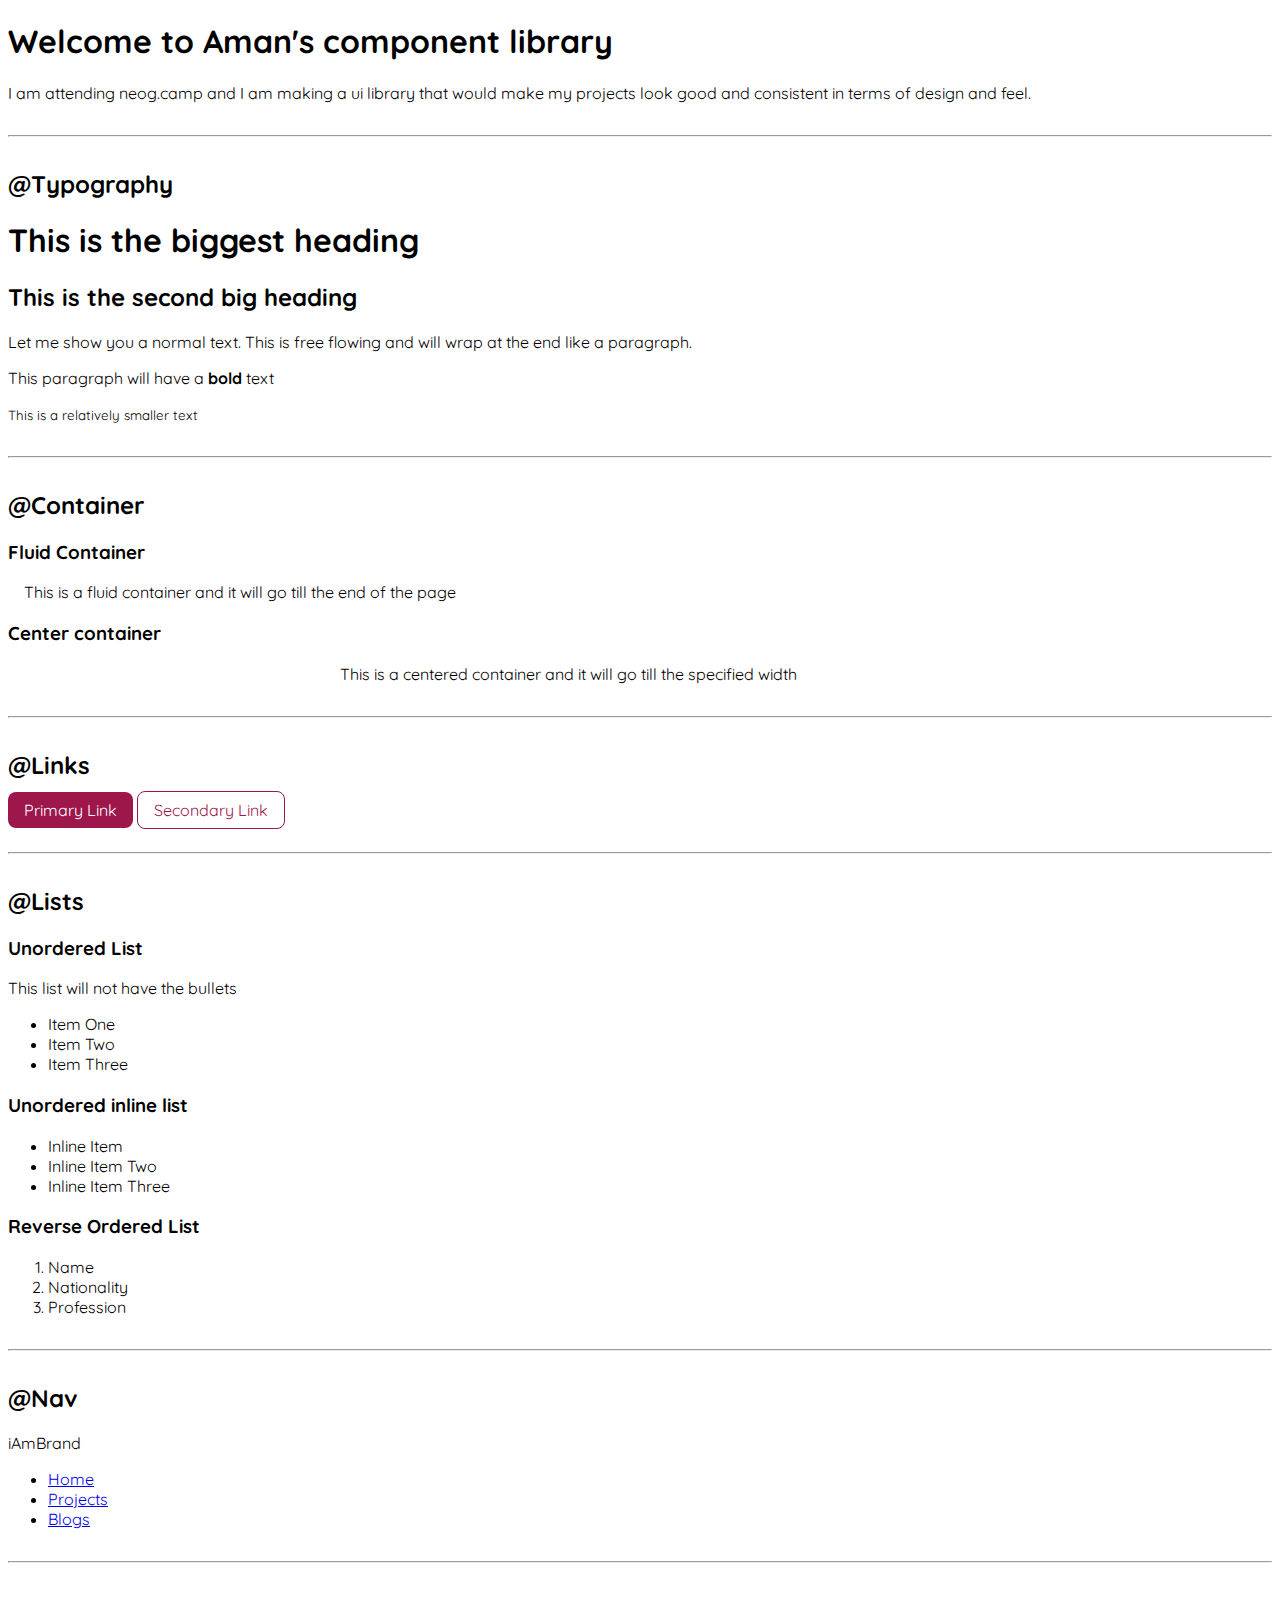
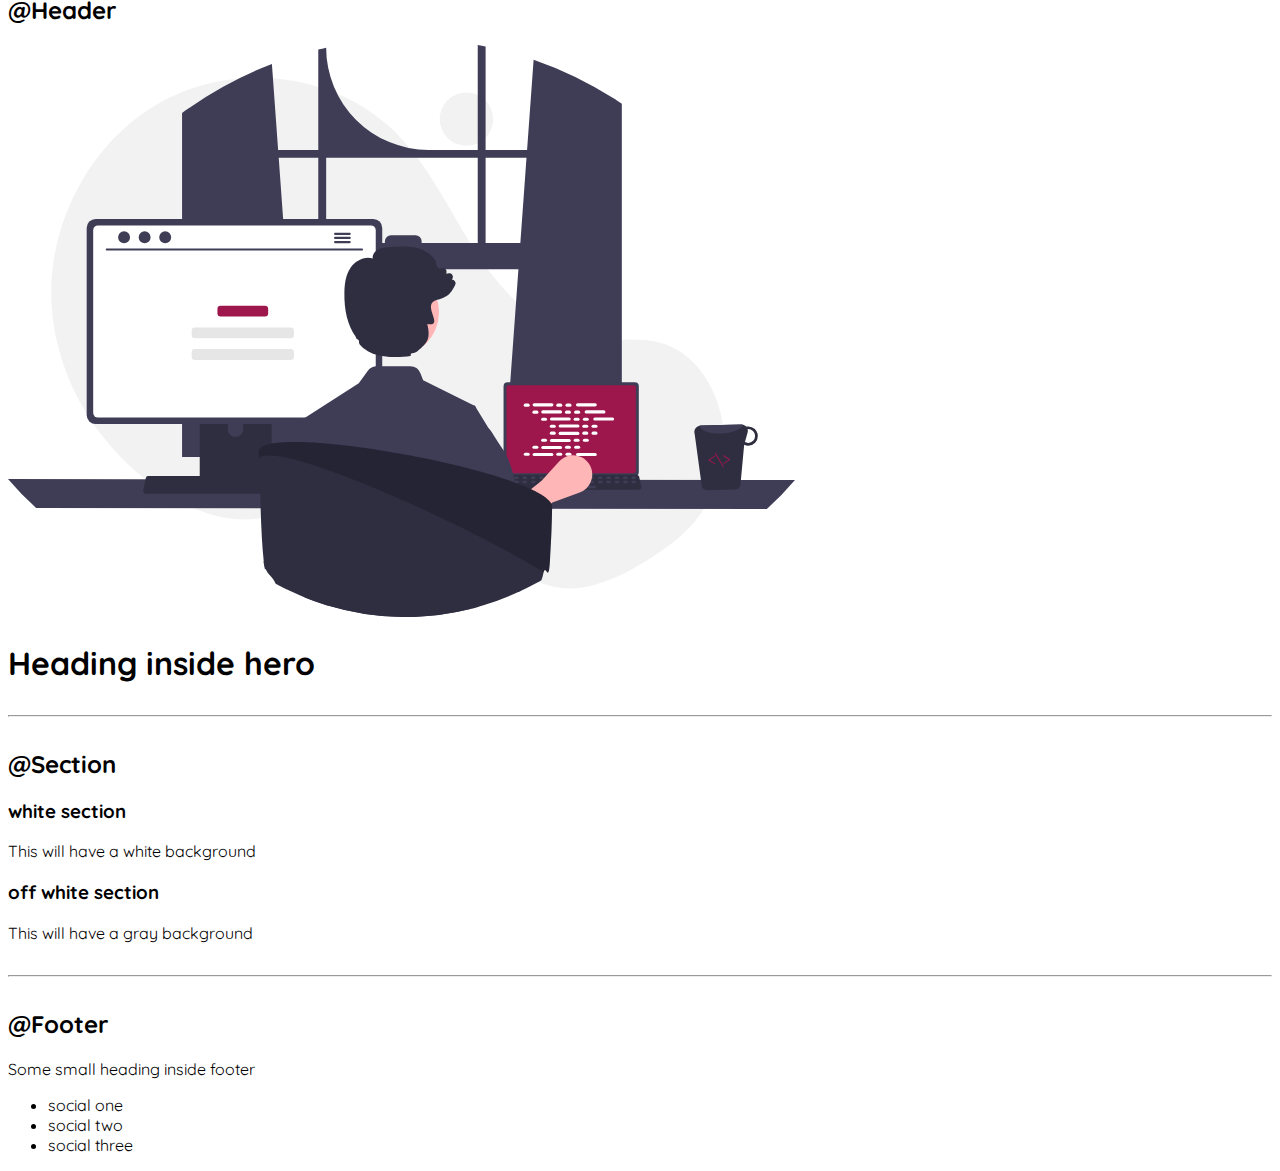
==== index.html @ 209e6dbd "minor fix" ====
<!DOCTYPE html>
<html lang="en">
  <head>
    <meta charset="UTF-8" />
    <meta http-equiv="X-UA-Compatible" content="IE=edge" />
    <meta name="viewport" content="width=device-width, initial-scale=1.0" />
    <title>Component Library</title>
    <link rel="stylesheet" href="styles.css">
  </head>
  <body>
    <h1>Welcome to Aman's component library</h1>
    <p>
      I am attending neog.camp and I am making a ui library that would make my
      projects look good and consistent in terms of design and feel.
    </p>

    <hr />

    <h2>@Typography</h2>

    <h1>This is the biggest heading</h1>
    <h2>This is the second big heading</h2>
    <p>
      Let me show you a normal text. This is free flowing and will wrap at the
      end like a paragraph.
    </p>
    <p>This paragraph will have a <strong>bold</strong> text</p>
    <small>This is a relatively smaller text</small>

    <hr />

    <h2>@Container</h2>

    <h3>Fluid Container</h3>
    <div class="container">This is a fluid container and it will go till the end of the page</div>

    <h3>Center container</h3>
    <div class="container container-center">
      This is a centered container and it will go till the specified width
    </div>

    <hr />
    <h2>@Links</h2>

    <a class="link link-primary" href="/">Primary Link</a>
    <a  class="link link-secondary" href="/">Secondary Link</a>

    <hr />

    <h2>@Lists</h2>

    <h3>Unordered List</h3>
    <p>This list will not have the bullets</p>

    <ul>
      <li>Item One</li>
      <li>Item Two</li>
      <li>Item Three</li>
    </ul>

    <h3>Unordered inline list</h3>
    <ul>
      <li>Inline Item</li>
      <li>Inline Item Two</li>
      <li>Inline Item Three</li>
    </ul>

    <h3>Reverse Ordered List</h3>
    <ol>
      <li>Name</li>
      <li>Nationality</li>
      <li>Profession</li>
    </ol>

    <hr />

    <h2>@Nav</h2>
    <nav>
      <div>iAmBrand</div>
      <ul>
        <li><a href="/">Home</a></li>
        <li><a href="/">Projects</a></li>
        <li><a href="/">Blogs</a></li>
      </ul>
    </nav>

    <hr />

    <h2>@Header</h2>

    <header>
      <img src="./images/hero.svg" alt="header-img" />
      <h1>Heading inside hero</h1>
    </header>

    <hr />
    <h2>@Section</h2>

    <section>
      <h3>white section</h3>
      <p>This will have a white background</p>
    </section>

    <section>
      <h3>off white section</h3>
      <p>This will have a gray background</p>
    </section>

    <hr />

    <h2>@Footer</h2>

    <footer>
      <div>Some small heading inside footer</div>
      <ul>
        <li>social one</li>
        <li>social two</li>
        <li>social three</li>
      </ul>
    </footer>
  </body>
</html>
---- styles.css ----
@import url("https://fonts.googleapis.com/css2?family=Quicksand:wght@400;700&display=swap");

:root {
  --primary-color: #9d174d;
}

body {
  font-family: "Quicksand", sans-serif;
}

hr {
    margin: 2rem 0rem;
}
/** container styles **/

.container {
  padding: 0rem 1rem;
}

.container-center {
  max-width: 600px;
  margin: auto;
}

/** links styles **/

.link {
  text-decoration: none;
  padding: 0.5rem 1rem;
}

.link-primary {
  background-color: var(--primary-color);
  border-radius: 0.5rem;
  color: white;
}
.link-secondary {
  color: var(--primary-color);
  border-radius: 0.5rem;
  border: 1px solid var(--primary-color);
}
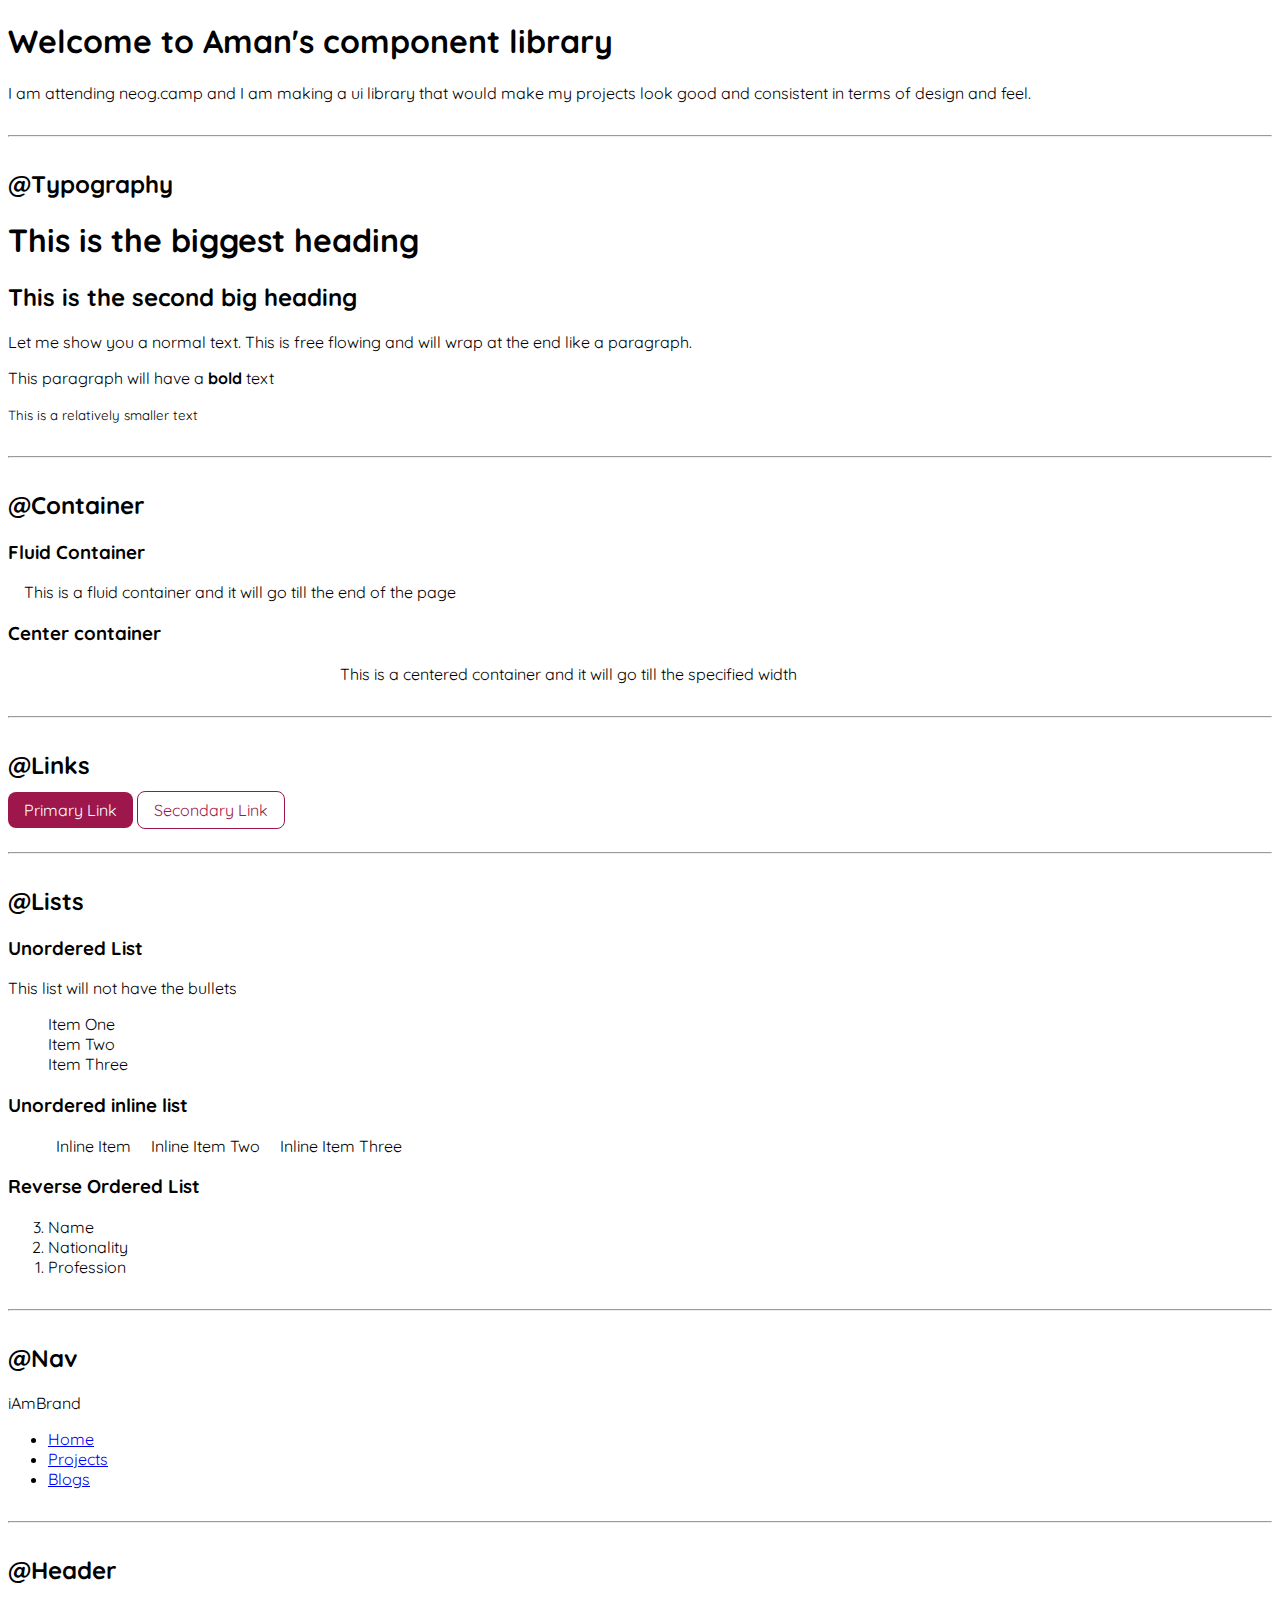
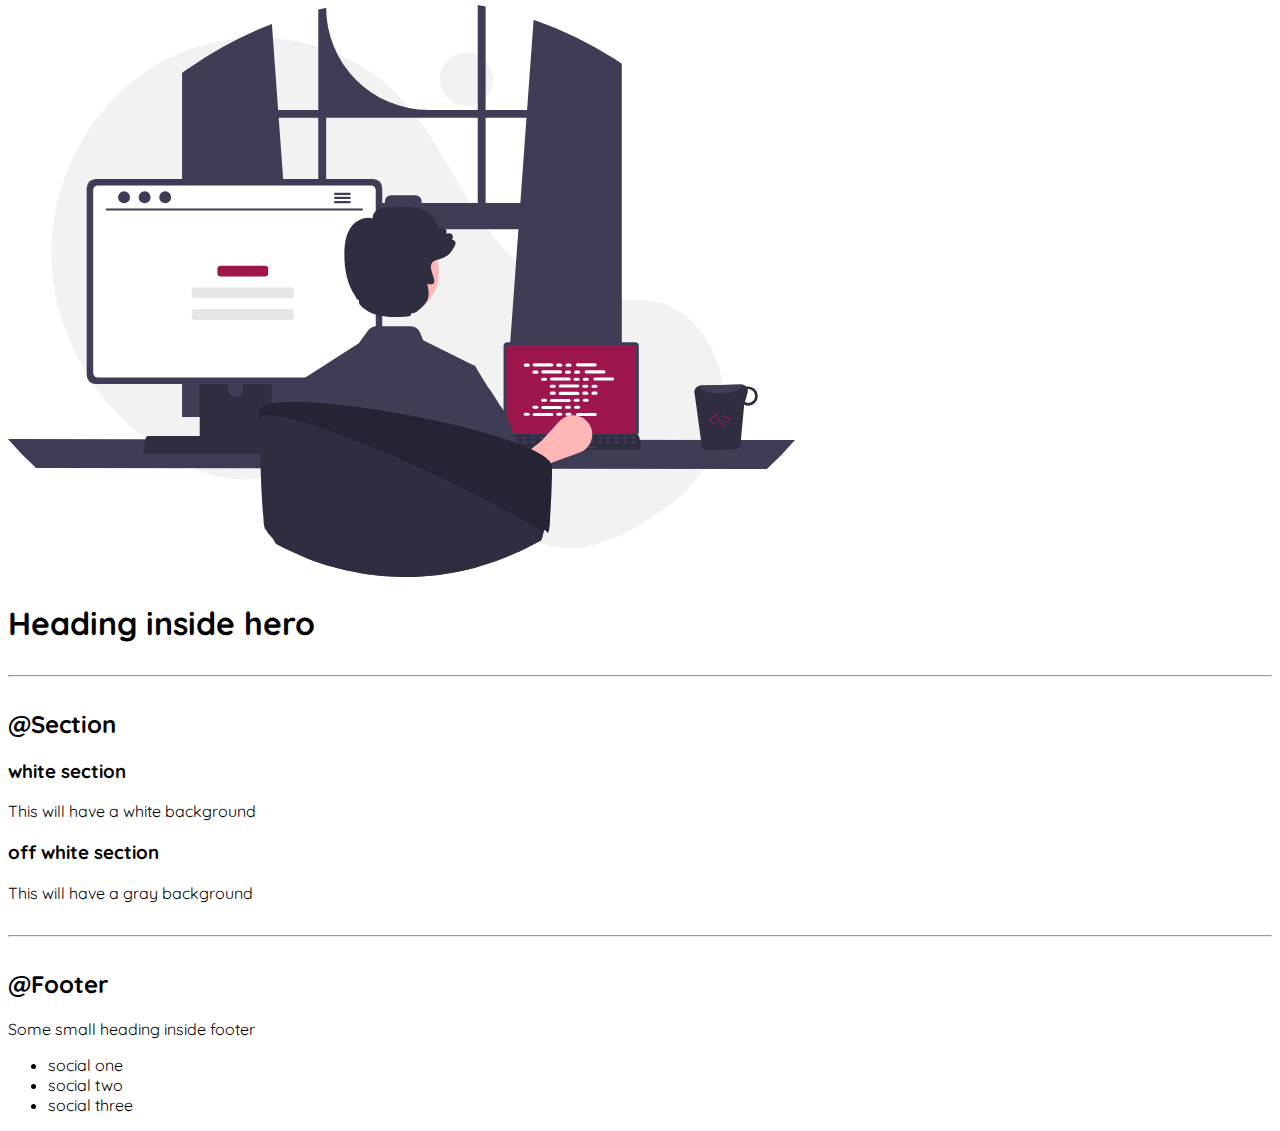
==== commit bfb2885e: "list styles" ====
--- a/index.html
+++ b/index.html
@@ -52,21 +52,21 @@
     <h3>Unordered List</h3>
     <p>This list will not have the bullets</p>
 
-    <ul>
+    <ul class="list-non-bullet">
       <li>Item One</li>
       <li>Item Two</li>
       <li>Item Three</li>
     </ul>
 
     <h3>Unordered inline list</h3>
-    <ul>
-      <li>Inline Item</li>
-      <li>Inline Item Two</li>
-      <li>Inline Item Three</li>
+    <ul class="list-non-bullet">
+      <li class="list-item-inline">Inline Item</li>
+      <li class="list-item-inline"> Inline Item Two</li>
+      <li class="list-item-inline">Inline Item Three</li>
     </ul>
 
     <h3>Reverse Ordered List</h3>
-    <ol>
+    <ol reversed>
       <li>Name</li>
       <li>Nationality</li>
       <li>Profession</li>
--- a/styles.css
+++ b/styles.css
@@ -9,7 +9,7 @@
 }
 
 hr {
-    margin: 2rem 0rem;
+  margin: 2rem 0rem;
 }
 /** container styles **/
 
@@ -39,3 +39,14 @@
   border-radius: 0.5rem;
   border: 1px solid var(--primary-color);
 }
+
+/** lists styles **/
+
+.list-non-bullet {
+  list-style: none;
+}
+
+.list-item-inline {
+  display: inline;
+  padding: 0rem 0.5rem;
+}
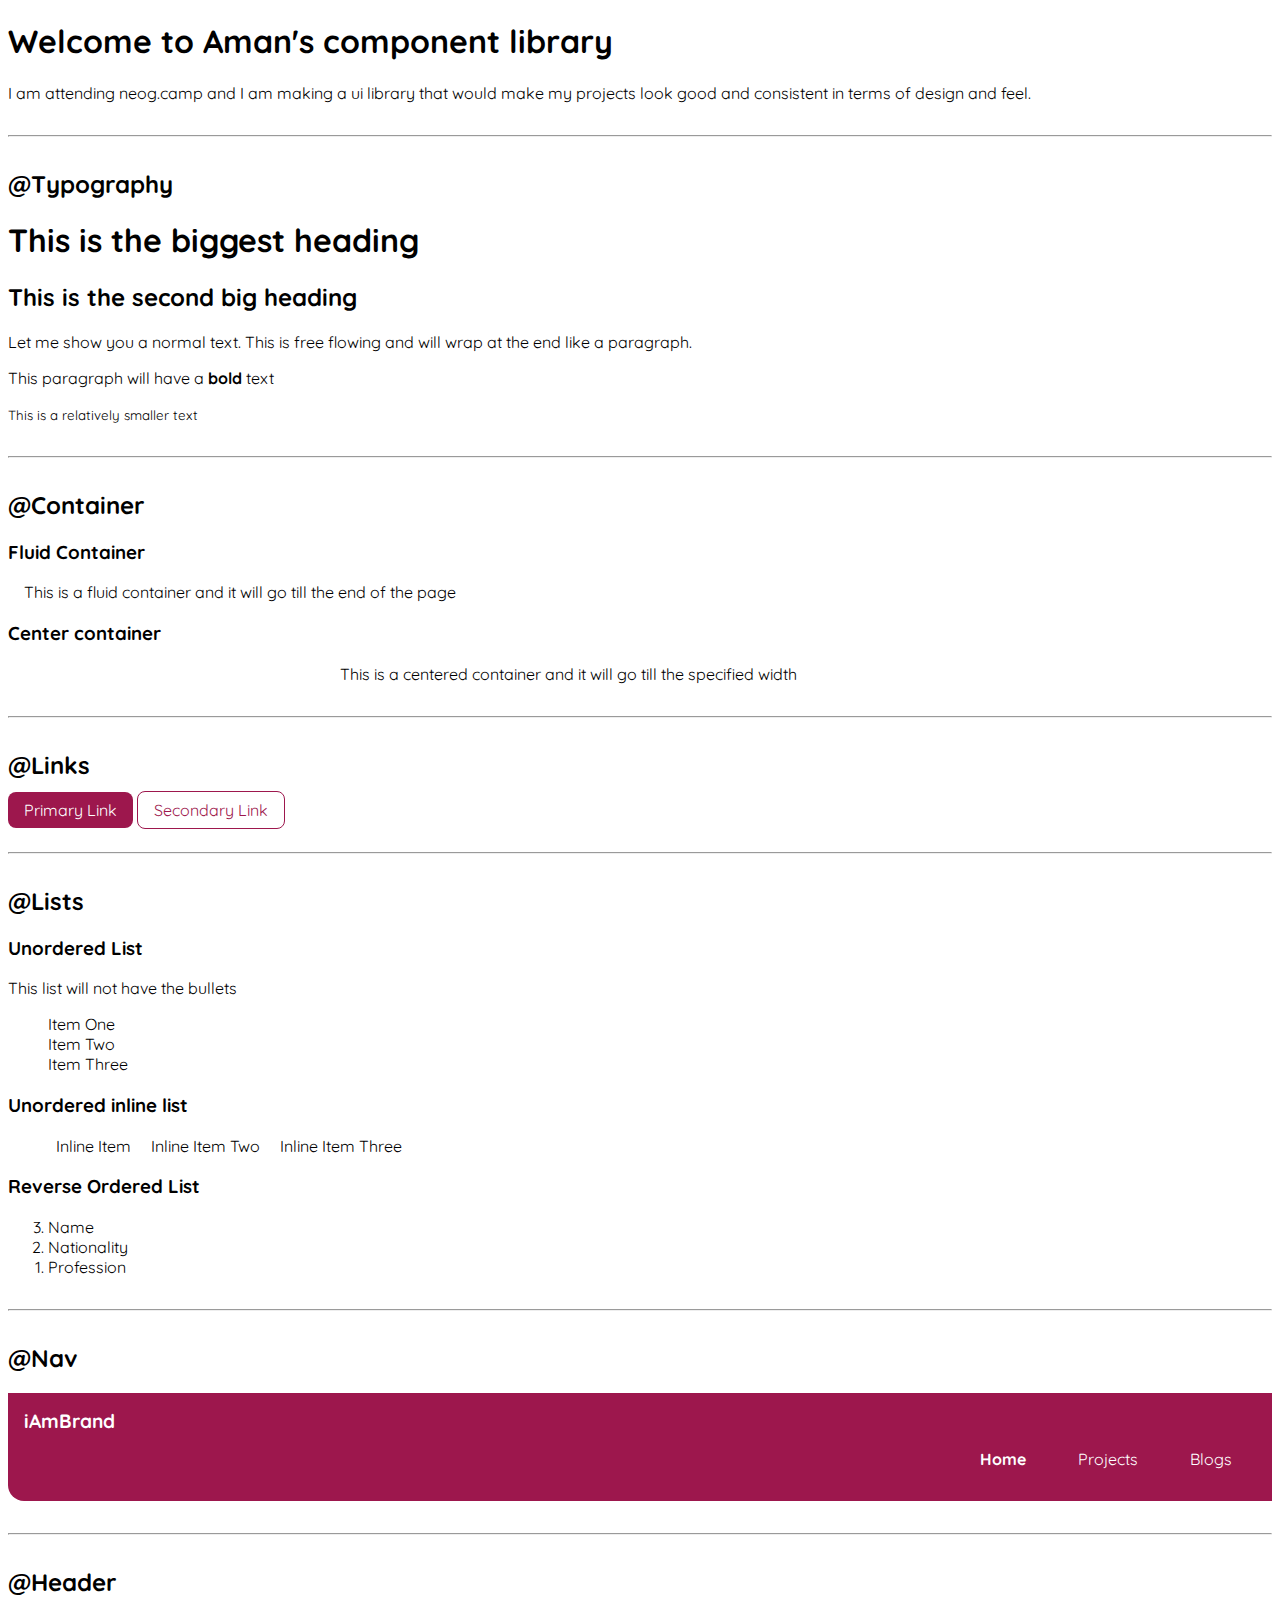
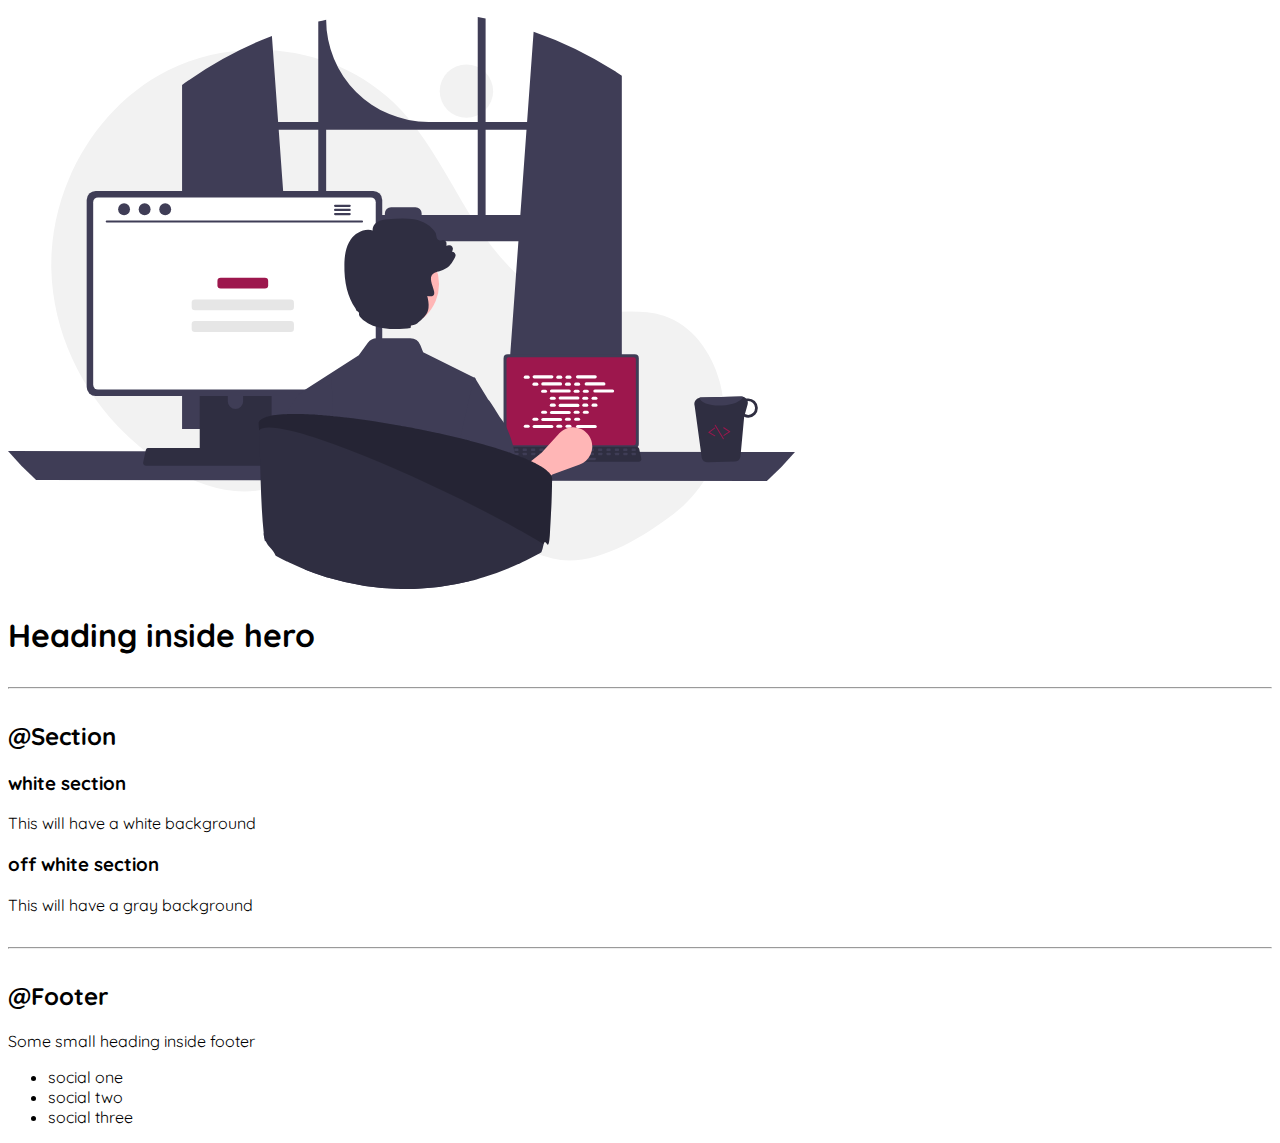
==== commit 1ba96947: "styles for nav" ====
--- a/index.html
+++ b/index.html
@@ -5,7 +5,7 @@
     <meta http-equiv="X-UA-Compatible" content="IE=edge" />
     <meta name="viewport" content="width=device-width, initial-scale=1.0" />
     <title>Component Library</title>
-    <link rel="stylesheet" href="styles.css">
+    <link rel="stylesheet" href="styles.css" />
   </head>
   <body>
     <h1>Welcome to Aman's component library</h1>
@@ -32,7 +32,9 @@
     <h2>@Container</h2>
 
     <h3>Fluid Container</h3>
-    <div class="container">This is a fluid container and it will go till the end of the page</div>
+    <div class="container">
+      This is a fluid container and it will go till the end of the page
+    </div>
 
     <h3>Center container</h3>
     <div class="container container-center">
@@ -43,7 +45,7 @@
     <h2>@Links</h2>
 
     <a class="link link-primary" href="/">Primary Link</a>
-    <a  class="link link-secondary" href="/">Secondary Link</a>
+    <a class="link link-secondary" href="/">Secondary Link</a>
 
     <hr />
 
@@ -61,7 +63,7 @@
     <h3>Unordered inline list</h3>
     <ul class="list-non-bullet">
       <li class="list-item-inline">Inline Item</li>
-      <li class="list-item-inline"> Inline Item Two</li>
+      <li class="list-item-inline">Inline Item Two</li>
       <li class="list-item-inline">Inline Item Three</li>
     </ul>
 
@@ -75,12 +77,14 @@
     <hr />
 
     <h2>@Nav</h2>
-    <nav>
-      <div>iAmBrand</div>
-      <ul>
-        <li><a href="/">Home</a></li>
-        <li><a href="/">Projects</a></li>
-        <li><a href="/">Blogs</a></li>
+    <nav class="navigation container">
+      <div class="nav-brand">iAmBrand</div>
+      <ul class="list-non-bullet nav-pills">
+        <li class="list-item-inline">
+          <a class="link link-active" href="/">Home</a>
+        </li>
+        <li class="list-item-inline"><a class="link" href="/">Projects</a></li>
+        <li class="list-item-inline"><a class="link" href="/">Blogs</a></li>
       </ul>
     </nav>
 
--- a/styles.css
+++ b/styles.css
@@ -50,3 +50,28 @@
   display: inline;
   padding: 0rem 0.5rem;
 }
+
+/** nav styles **/
+
+.navigation {
+  background-color: var(--primary-color);
+  color: white;
+  padding: 1rem;
+  border-bottom-left-radius: 1rem;
+}
+
+.navigation .nav-brand {
+  font-weight: bold;
+  font-size: 1.2rem;
+}
+.navigation .nav-pills {
+  text-align: right;
+}
+
+.navigation .link {
+  color: white;
+}
+
+.navigation .link-active {
+  font-weight: bold;
+}
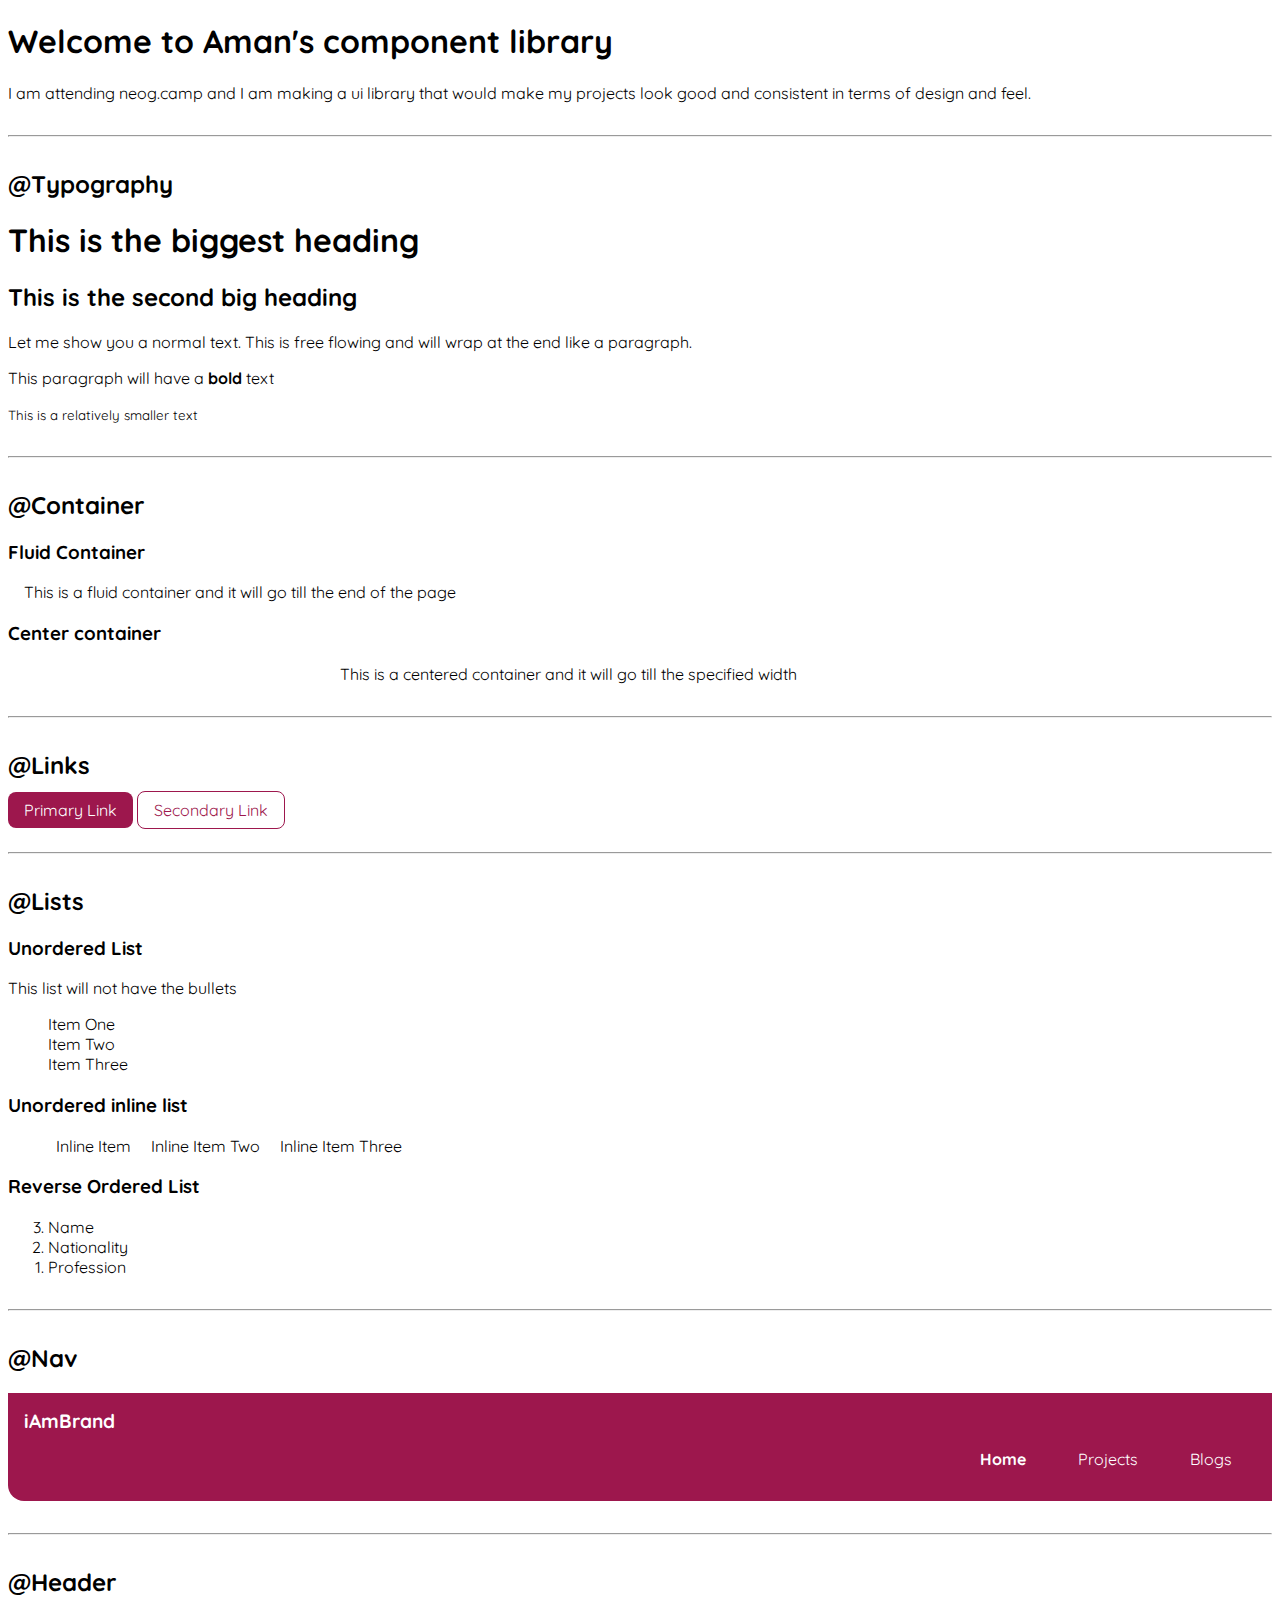
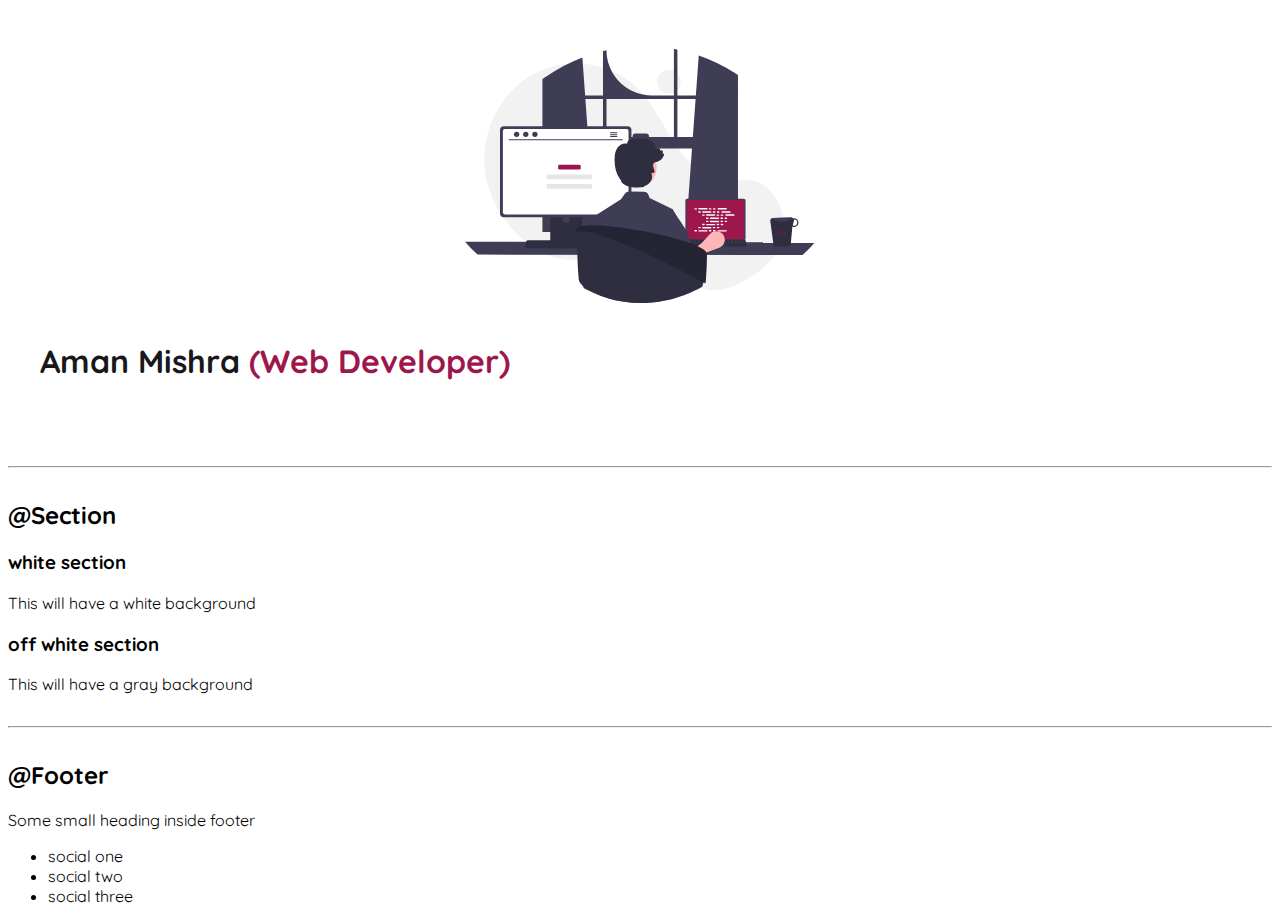
==== commit ea021f7c: "styles for header" ====
--- a/index.html
+++ b/index.html
@@ -92,9 +92,11 @@
 
     <h2>@Header</h2>
 
-    <header>
-      <img src="./images/hero.svg" alt="header-img" />
-      <h1>Heading inside hero</h1>
+    <header class="hero">
+      <img class="hero-image" src="./images/hero.svg" alt="header-img" />
+      <h1 class="hero-heading">
+        Aman Mishra <span class="special-text">(Web Developer)</span>
+      </h1>
     </header>
 
     <hr />
--- a/styles.css
+++ b/styles.css
@@ -2,6 +2,8 @@
 
 :root {
   --primary-color: #9d174d;
+  --dark-zinc: #18181b;
+
 }
 
 body {
@@ -75,3 +77,24 @@
 .navigation .link-active {
   font-weight: bold;
 }
+
+/** styles for header **/
+
+.hero{
+    padding: 2rem;
+}
+
+.hero .hero-image {
+    max-width: 350px;
+    display: block;
+    margin: auto;
+}
+
+.hero .hero-heading {
+    padding-top: 1rem;
+ color: var(--dark-zinc)
+}
+
+span {
+ color: var(--primary-color)
+}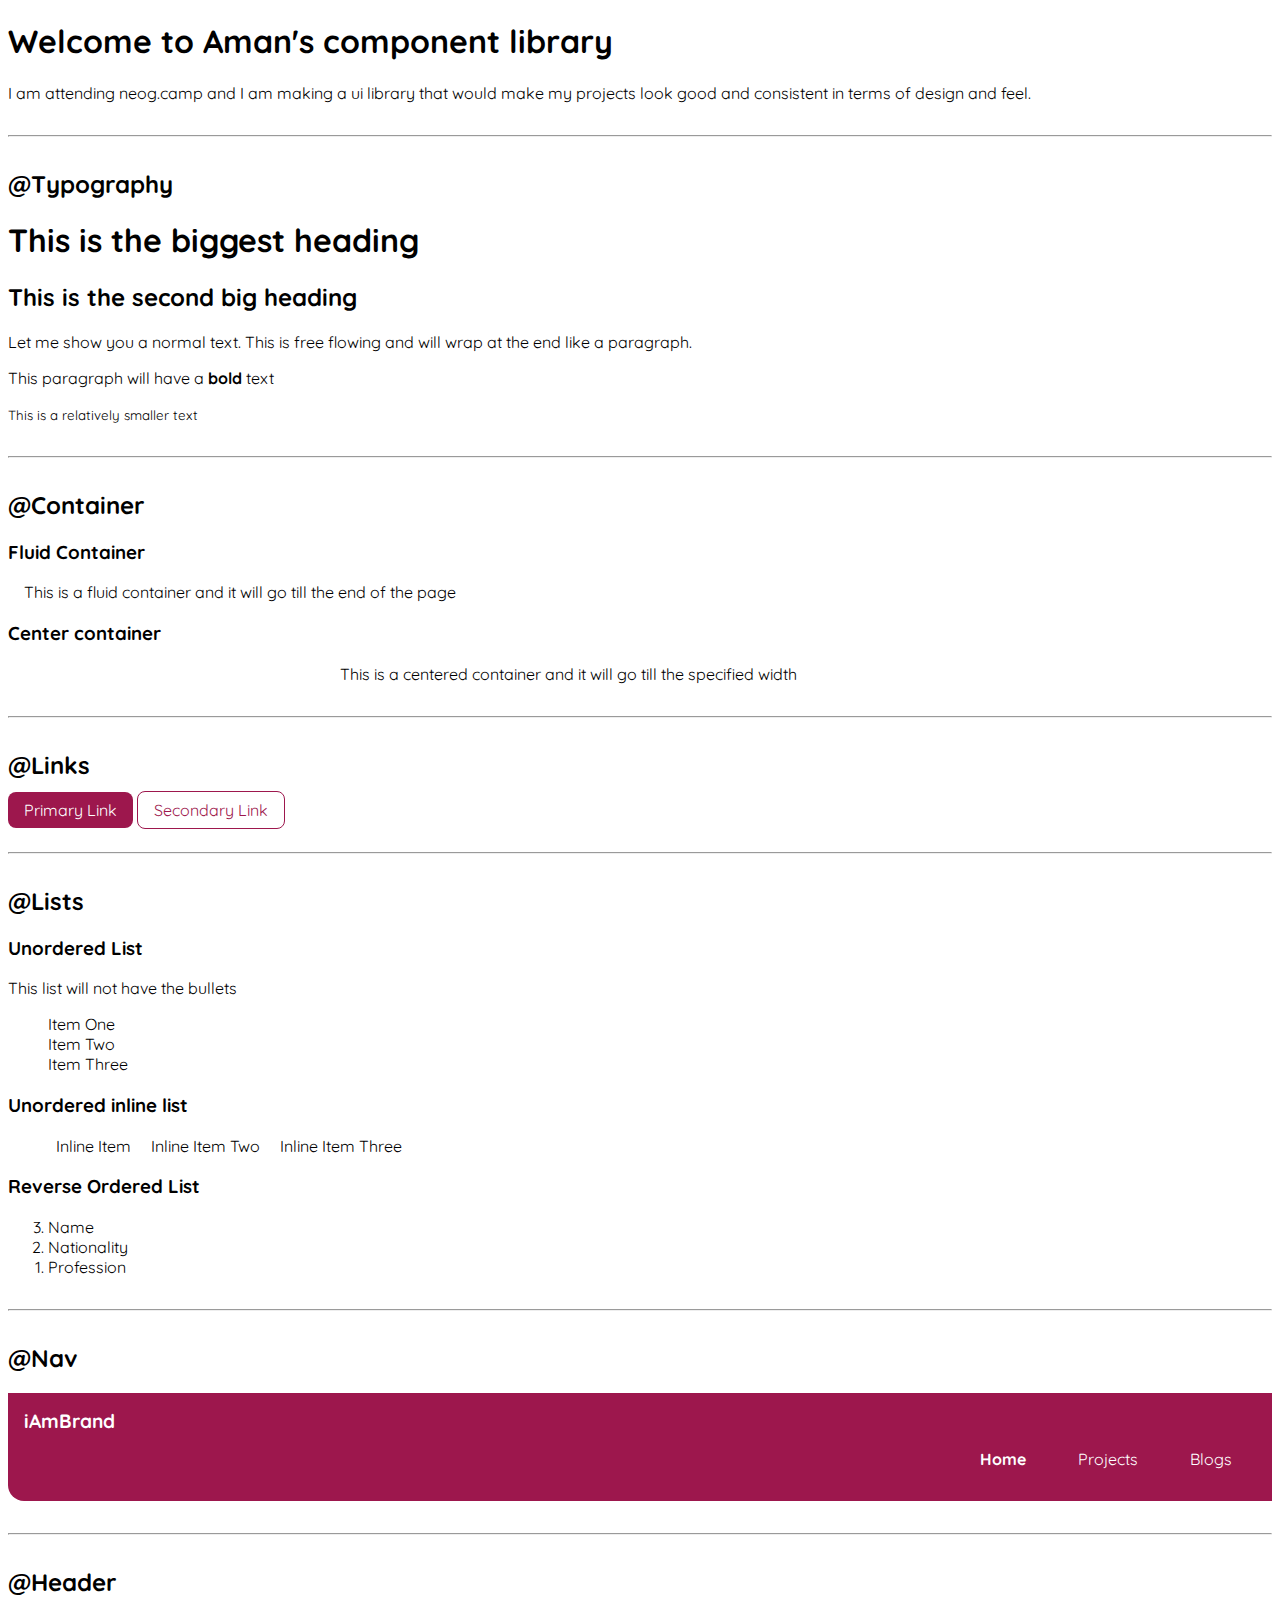
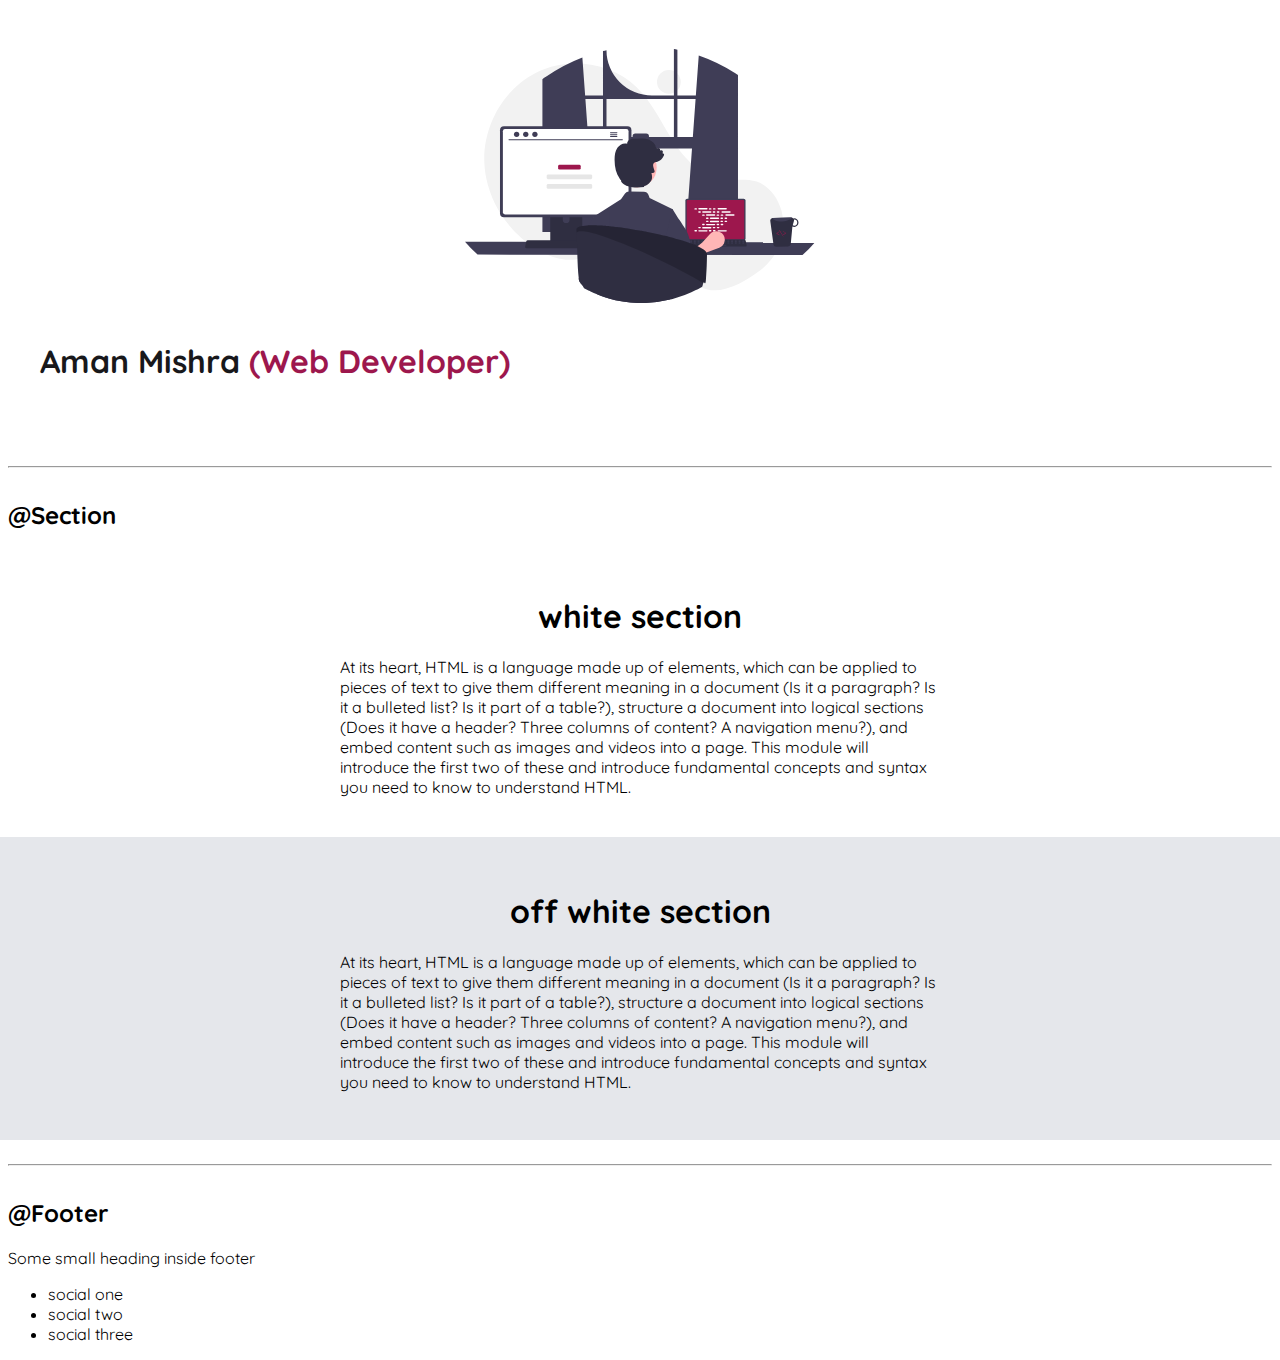
==== commit 892991ba: "styles for section" ====
--- a/index.html
+++ b/index.html
@@ -102,14 +102,36 @@
     <hr />
     <h2>@Section</h2>
 
-    <section>
-      <h3>white section</h3>
-      <p>This will have a white background</p>
+    <section class="section">
+      <div class="container container-center">
+        <h1>white section</h1>
+        <p>
+          At its heart, HTML is a language made up of elements, which can be
+          applied to pieces of text to give them different meaning in a document
+          (Is it a paragraph? Is it a bulleted list? Is it part of a table?),
+          structure a document into logical sections (Does it have a header?
+          Three columns of content? A navigation menu?), and embed content such
+          as images and videos into a page. This module will introduce the first
+          two of these and introduce fundamental concepts and syntax you need to
+          know to understand HTML.
+        </p>
+      </div>
     </section>
 
-    <section>
-      <h3>off white section</h3>
-      <p>This will have a gray background</p>
+    <section class="section ow">
+      <div class="container container-center">
+        <h1>off white section</h1>
+        <p>
+          At its heart, HTML is a language made up of elements, which can be
+          applied to pieces of text to give them different meaning in a document
+          (Is it a paragraph? Is it a bulleted list? Is it part of a table?),
+          structure a document into logical sections (Does it have a header?
+          Three columns of content? A navigation menu?), and embed content such
+          as images and videos into a page. This module will introduce the first
+          two of these and introduce fundamental concepts and syntax you need to
+          know to understand HTML.
+        </p>
+      </div>
     </section>
 
     <hr />
--- a/styles.css
+++ b/styles.css
@@ -2,8 +2,8 @@
 
 :root {
   --primary-color: #9d174d;
+  --off-white: #e5e7eb;
   --dark-zinc: #18181b;
-
 }
 
 body {
@@ -80,21 +80,37 @@
 
 /** styles for header **/
 
-.hero{
-    padding: 2rem;
+.hero {
+  padding: 2rem;
 }
 
 .hero .hero-image {
-    max-width: 350px;
-    display: block;
-    margin: auto;
+  max-width: 350px;
+  display: block;
+  margin: auto;
 }
 
 .hero .hero-heading {
-    padding-top: 1rem;
- color: var(--dark-zinc)
+  padding-top: 1rem;
+  color: var(--dark-zinc);
 }
 
 span {
- color: var(--primary-color)
-}+  color: var(--primary-color);
+}
+
+/** styles for section **/
+
+.section {
+  padding: 2rem;
+  /* border: 1px solid red; */
+  margin: -8px;
+}
+
+.section h1 {
+  text-align: center;
+}
+
+.ow {
+  background-color: var(--off-white);
+}
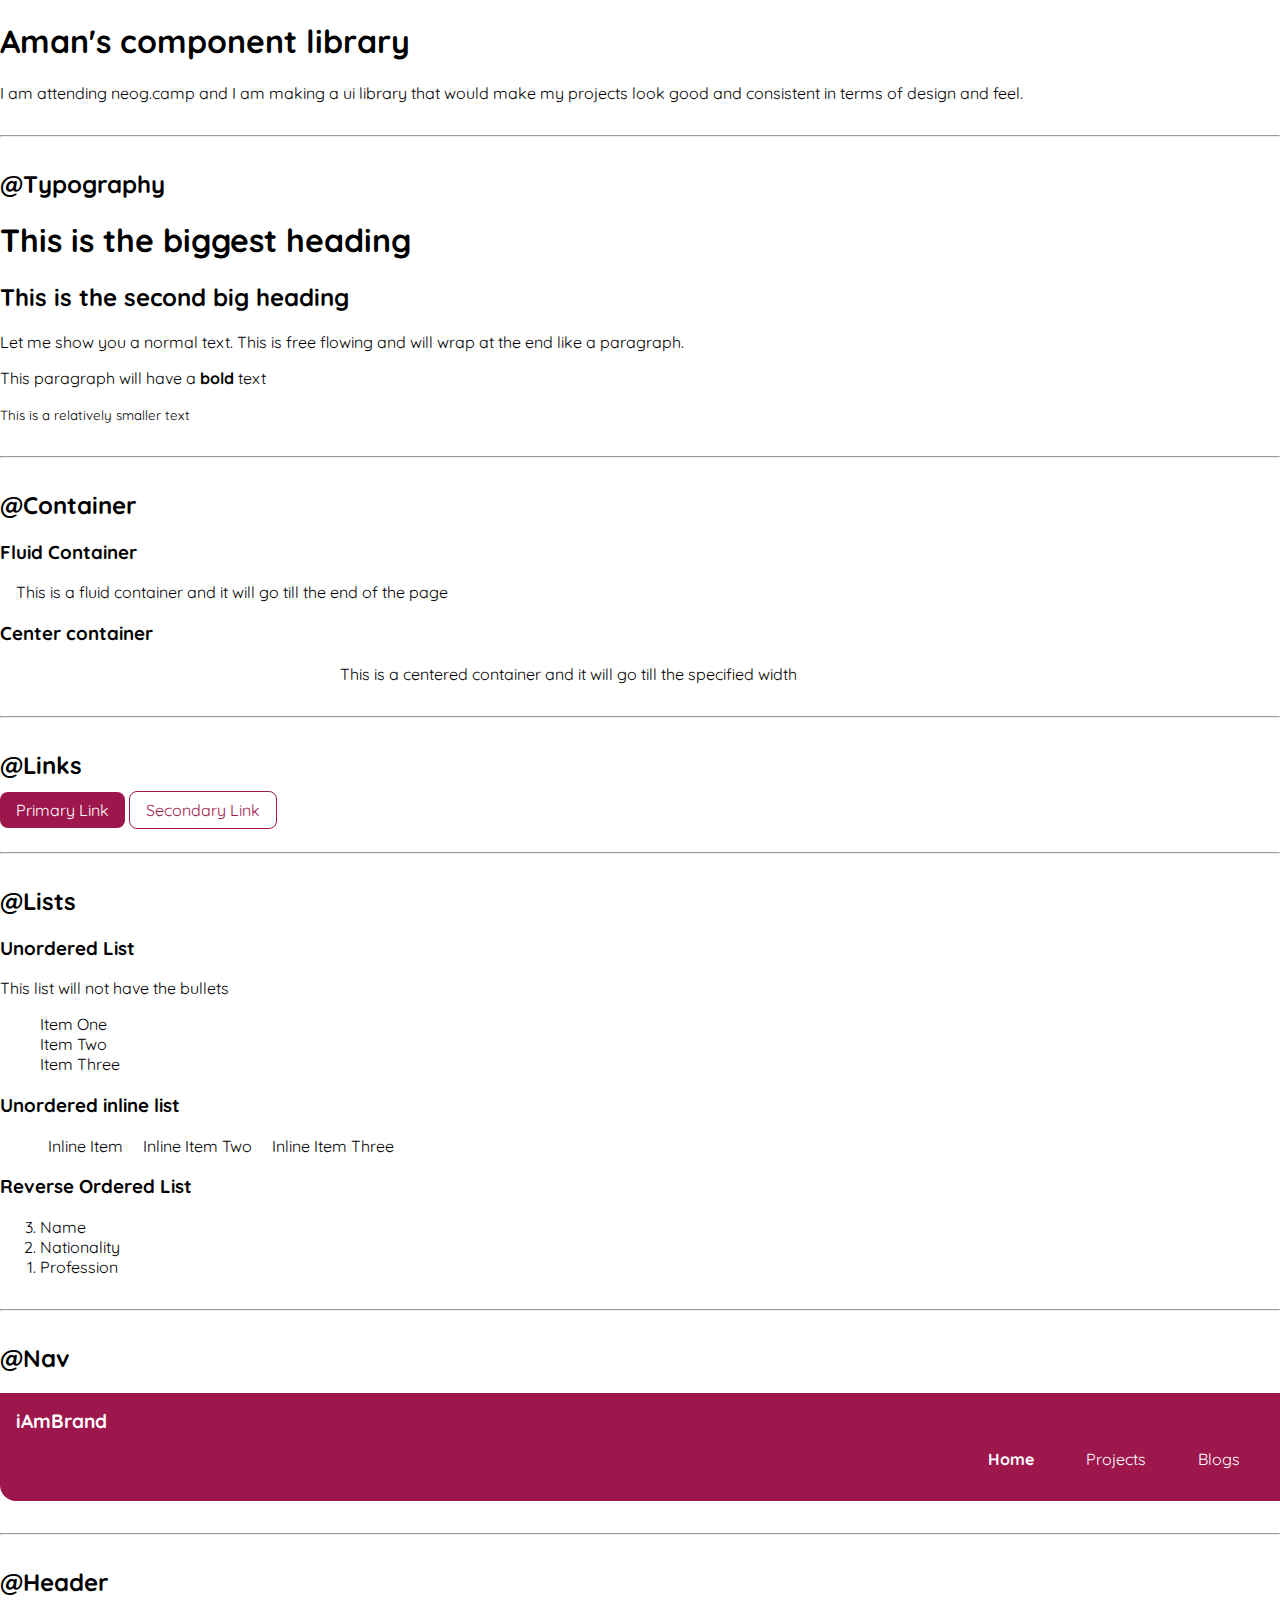
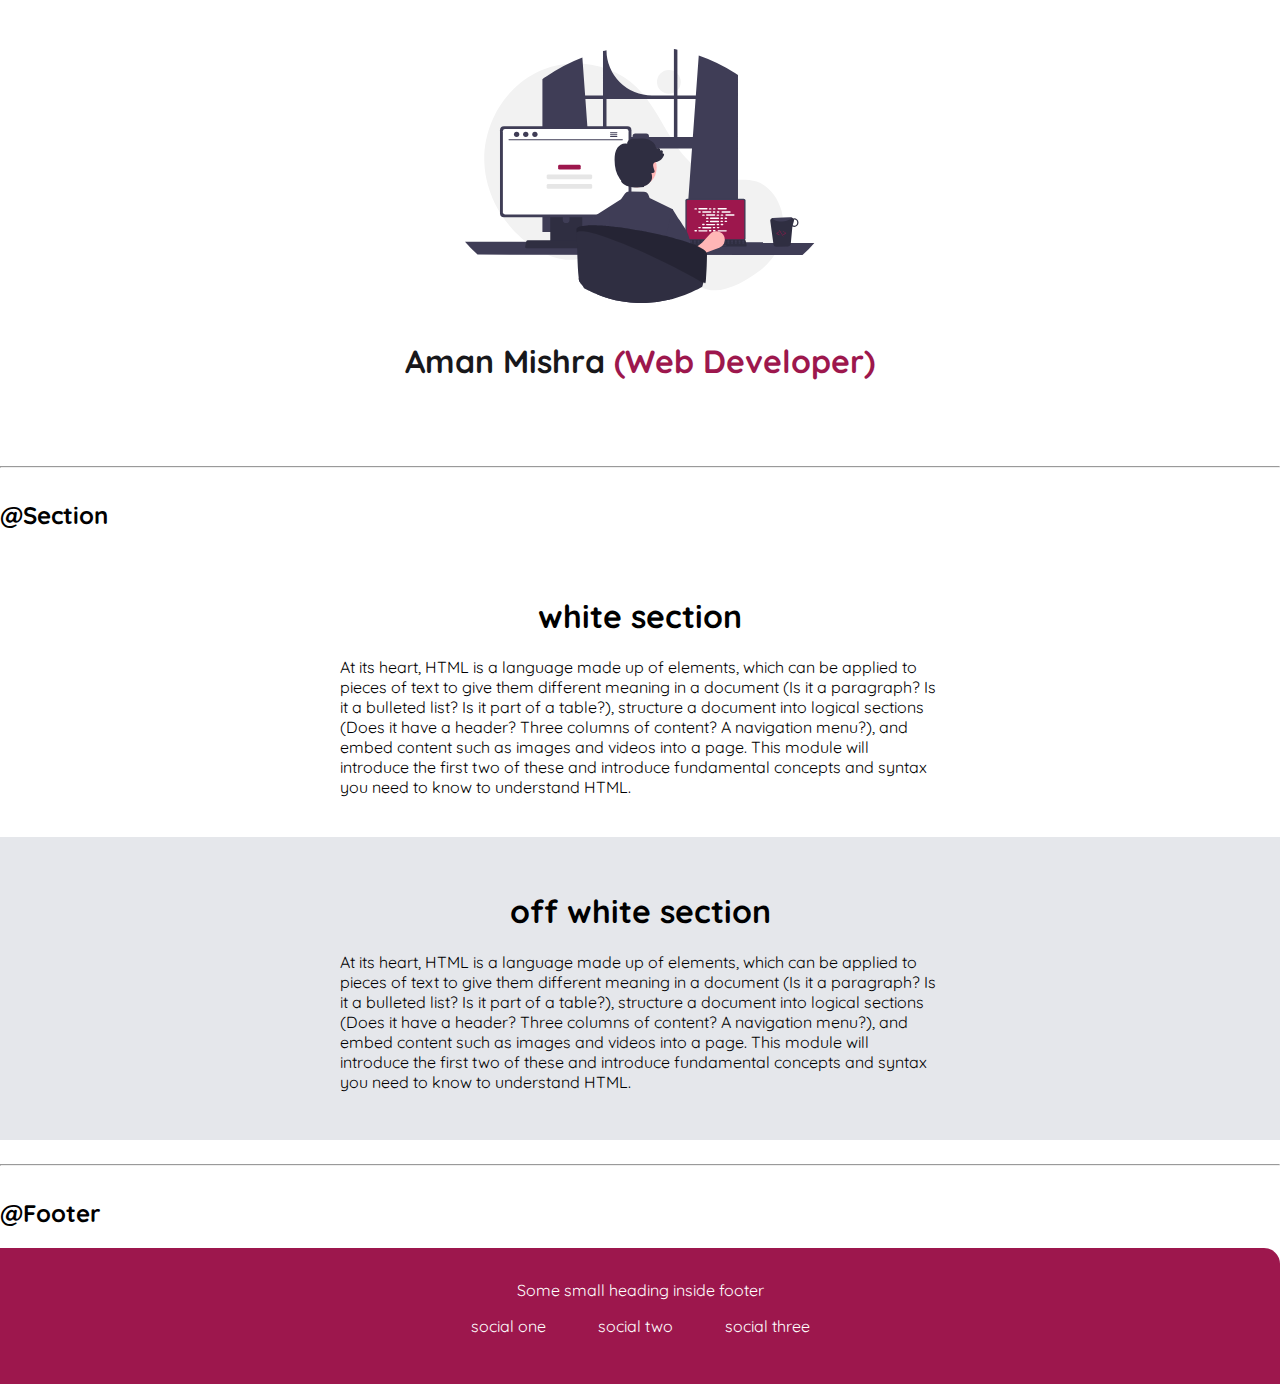
==== commit e836a1e1: "styles for footer" ====
--- a/index.html
+++ b/index.html
@@ -8,7 +8,7 @@
     <link rel="stylesheet" href="styles.css" />
   </head>
   <body>
-    <h1>Welcome to Aman's component library</h1>
+    <h1>Aman's component library</h1>
     <p>
       I am attending neog.camp and I am making a ui library that would make my
       projects look good and consistent in terms of design and feel.
@@ -83,8 +83,12 @@
         <li class="list-item-inline">
           <a class="link link-active" href="/">Home</a>
         </li>
-        <li class="list-item-inline"><a class="link" href="/">Projects</a></li>
-        <li class="list-item-inline"><a class="link" href="/">Blogs</a></li>
+        <li class="list-item-inline">
+          <a class="link" href="/">Projects</a>
+        </li>
+        <li class="list-item-inline">
+          <a class="link" href="/">Blogs</a>
+        </li>
       </ul>
     </nav>
 
@@ -138,12 +142,18 @@
 
     <h2>@Footer</h2>
 
-    <footer>
-      <div>Some small heading inside footer</div>
-      <ul>
-        <li>social one</li>
-        <li>social two</li>
-        <li>social three</li>
+    <footer class="footer">
+      <div class="footer-header">Some small heading inside footer</div>
+      <ul class="social-links list-non-bullet">
+        <li class="list-item-inline">
+          <a class="link" href="/"> social one </a>
+        </li>
+        <li class="list-item-inline">
+          <a class="link" href="/">social two </a>
+        </li>
+        <li class="list-item-inline">
+          <a class="link" href="/">social three</a>
+        </li>
       </ul>
     </footer>
   </body>
--- a/styles.css
+++ b/styles.css
@@ -8,6 +8,7 @@
 
 body {
   font-family: "Quicksand", sans-serif;
+  margin: 0px;
 }
 
 hr {
@@ -91,6 +92,7 @@
 }
 
 .hero .hero-heading {
+  text-align: center;
   padding-top: 1rem;
   color: var(--dark-zinc);
 }
@@ -114,3 +116,19 @@
 .ow {
   background-color: var(--off-white);
 }
+
+/** styles for footer **/
+
+.footer {
+  background-color: var(--primary-color);
+  padding: 2rem 1rem;
+  text-align: center;
+  color: white;
+  border-top-right-radius: 1rem;
+}
+.footer .link {
+  color: white;
+}
+.footer ul {
+  padding-inline-start: 0px;
+}
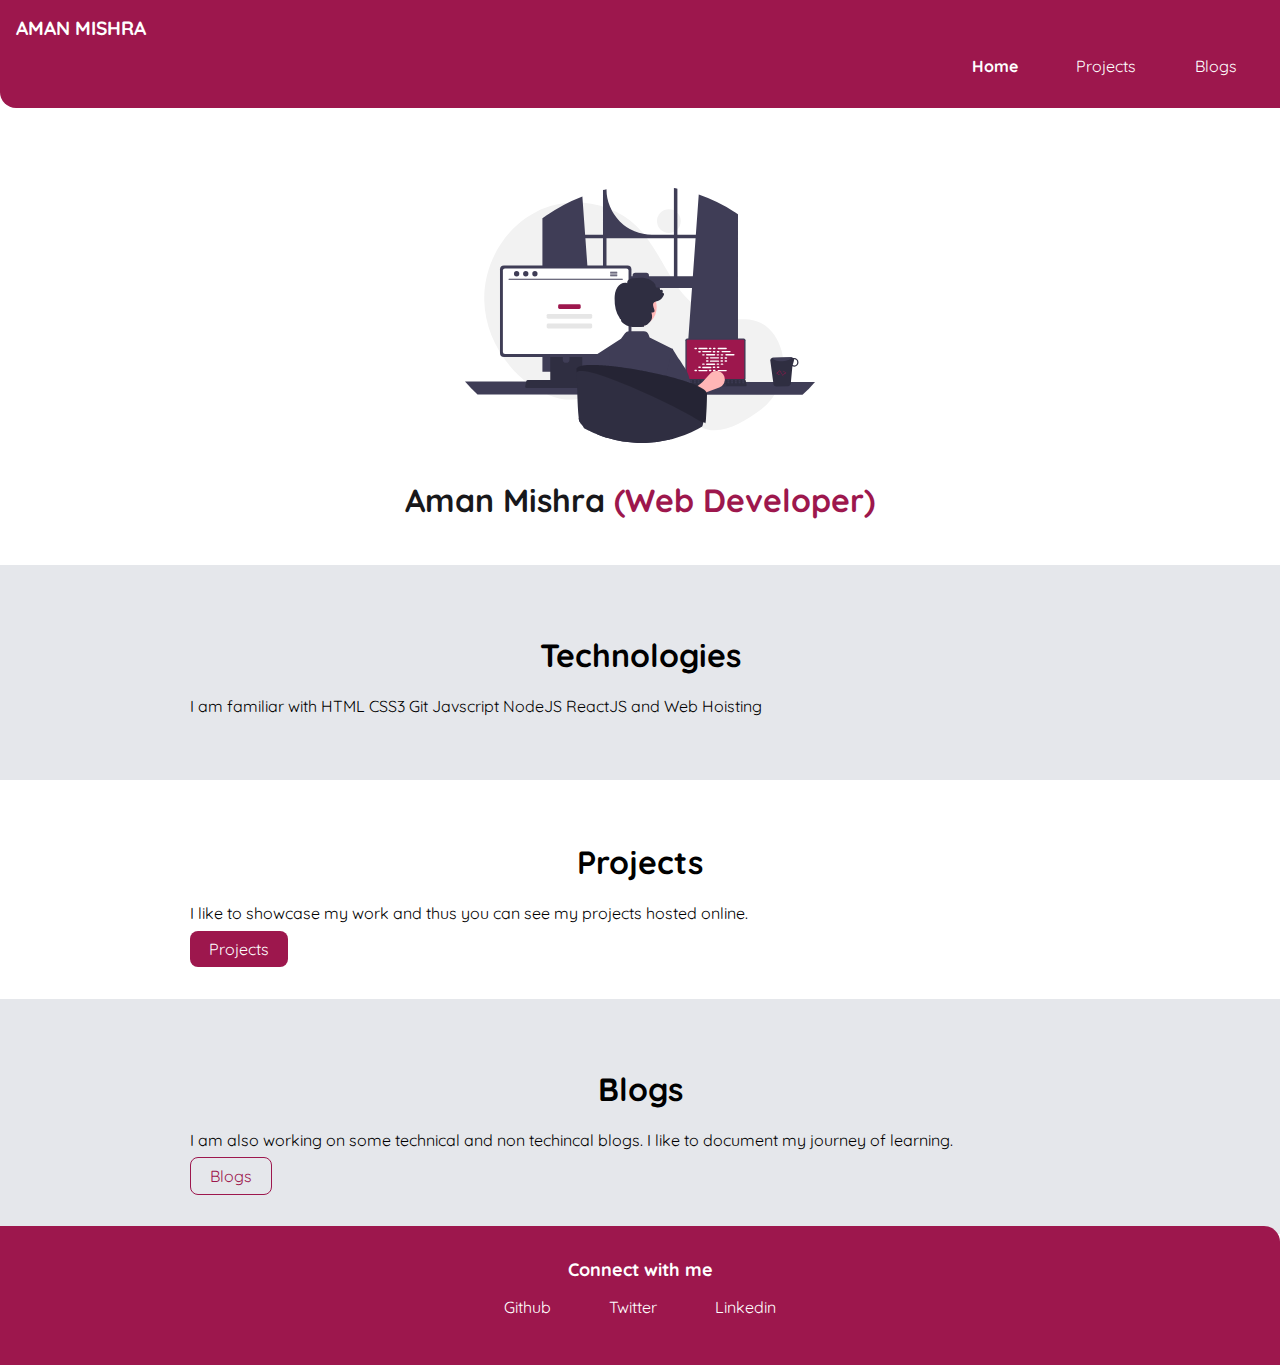
==== commit d9c5f10d: "Add new changes to the portfolio" ====
--- a/index.html
+++ b/index.html
@@ -4,157 +4,75 @@
     <meta charset="UTF-8" />
     <meta http-equiv="X-UA-Compatible" content="IE=edge" />
     <meta name="viewport" content="width=device-width, initial-scale=1.0" />
-    <title>Component Library</title>
+    <title>My portfolio</title>
     <link rel="stylesheet" href="styles.css" />
   </head>
   <body>
-    <h1>Aman's component library</h1>
-    <p>
-      I am attending neog.camp and I am making a ui library that would make my
-      projects look good and consistent in terms of design and feel.
-    </p>
-
-    <hr />
-
-    <h2>@Typography</h2>
-
-    <h1>This is the biggest heading</h1>
-    <h2>This is the second big heading</h2>
-    <p>
-      Let me show you a normal text. This is free flowing and will wrap at the
-      end like a paragraph.
-    </p>
-    <p>This paragraph will have a <strong>bold</strong> text</p>
-    <small>This is a relatively smaller text</small>
-
-    <hr />
-
-    <h2>@Container</h2>
-
-    <h3>Fluid Container</h3>
-    <div class="container">
-      This is a fluid container and it will go till the end of the page
-    </div>
-
-    <h3>Center container</h3>
-    <div class="container container-center">
-      This is a centered container and it will go till the specified width
-    </div>
-
-    <hr />
-    <h2>@Links</h2>
-
-    <a class="link link-primary" href="/">Primary Link</a>
-    <a class="link link-secondary" href="/">Secondary Link</a>
-
-    <hr />
-
-    <h2>@Lists</h2>
-
-    <h3>Unordered List</h3>
-    <p>This list will not have the bullets</p>
-
-    <ul class="list-non-bullet">
-      <li>Item One</li>
-      <li>Item Two</li>
-      <li>Item Three</li>
-    </ul>
-
-    <h3>Unordered inline list</h3>
-    <ul class="list-non-bullet">
-      <li class="list-item-inline">Inline Item</li>
-      <li class="list-item-inline">Inline Item Two</li>
-      <li class="list-item-inline">Inline Item Three</li>
-    </ul>
-
-    <h3>Reverse Ordered List</h3>
-    <ol reversed>
-      <li>Name</li>
-      <li>Nationality</li>
-      <li>Profession</li>
-    </ol>
-
-    <hr />
-
-    <h2>@Nav</h2>
     <nav class="navigation container">
-      <div class="nav-brand">iAmBrand</div>
+      <div class="nav-brand">AMAN MISHRA</div>
       <ul class="list-non-bullet nav-pills">
         <li class="list-item-inline">
           <a class="link link-active" href="/">Home</a>
         </li>
         <li class="list-item-inline">
-          <a class="link" href="/">Projects</a>
+          <a class="link" href="/projects.html">Projects</a>
         </li>
         <li class="list-item-inline">
-          <a class="link" href="/">Blogs</a>
+          <a class="link" href="/blogs.html">Blogs</a>
         </li>
       </ul>
     </nav>
 
-    <hr />
-
-    <h2>@Header</h2>
-
     <header class="hero">
-      <img class="hero-image" src="./images/hero.svg" alt="header-img" />
+      <img class="hero-image" src="/images/hero.svg" alt="header-img" />
       <h1 class="hero-heading">
         Aman Mishra <span class="special-text">(Web Developer)</span>
       </h1>
     </header>
-
-    <hr />
-    <h2>@Section</h2>
-
-    <section class="section">
+    <section class="section ow">
       <div class="container container-center">
-        <h1>white section</h1>
+        <h1>Technologies</h1>
         <p>
-          At its heart, HTML is a language made up of elements, which can be
-          applied to pieces of text to give them different meaning in a document
-          (Is it a paragraph? Is it a bulleted list? Is it part of a table?),
-          structure a document into logical sections (Does it have a header?
-          Three columns of content? A navigation menu?), and embed content such
-          as images and videos into a page. This module will introduce the first
-          two of these and introduce fundamental concepts and syntax you need to
-          know to understand HTML.
+          I am familiar with HTML CSS3 Git Javscript NodeJS ReactJS and Web
+          Hoisting
         </p>
       </div>
     </section>
-
+    <section class="section">
+      <div class="container container-center">
+        <h1>Projects</h1>
+        <p>
+          I like to showcase my work and thus you can see my projects hosted
+          online.
+        </p>
+        <a class="link link-primary" href="/projects.html">Projects</a>
+      </div>
+    </section>
     <section class="section ow">
       <div class="container container-center">
-        <h1>off white section</h1>
+        <h1>Blogs</h1>
         <p>
-          At its heart, HTML is a language made up of elements, which can be
-          applied to pieces of text to give them different meaning in a document
-          (Is it a paragraph? Is it a bulleted list? Is it part of a table?),
-          structure a document into logical sections (Does it have a header?
-          Three columns of content? A navigation menu?), and embed content such
-          as images and videos into a page. This module will introduce the first
-          two of these and introduce fundamental concepts and syntax you need to
-          know to understand HTML.
+          I am also working on some technical and non techincal blogs. I like to
+          document my journey of learning.
         </p>
+        <a class="link link-secondary" href="/blogs.html">Blogs</a>
       </div>
+      
+
     </section>
-
-    <hr />
-
-    <h2>@Footer</h2>
-
     <footer class="footer">
-      <div class="footer-header">Some small heading inside footer</div>
-      <ul class="social-links list-non-bullet">
-        <li class="list-item-inline">
-          <a class="link" href="/"> social one </a>
-        </li>
-        <li class="list-item-inline">
-          <a class="link" href="/">social two </a>
-        </li>
-        <li class="list-item-inline">
-          <a class="link" href="/">social three</a>
-        </li>
-      </ul>
-    </footer>
+        <div class="footer-header">Connect with me</div>
+        <ul class="social-links list-non-bullet">
+          <li class="list-item-inline">
+            <a class="link" href="https://github.com/mishra-aman">Github </a>
+          </li>
+          <li class="list-item-inline">
+            <a class="link" href="https://twitter.com/shardamanm">Twitter</a>
+          </li>
+          <li class="list-item-inline">
+            <a class="link" href="https://www.linkedin.com/in/aman-m-89256122b/">Linkedin</a>
+          </li>
+        </ul>
+      </footer>
   </body>
 </html>
--- a/styles.css
+++ b/styles.css
@@ -8,12 +8,14 @@
 
 body {
   font-family: "Quicksand", sans-serif;
-  margin: 0px;
+  margin: 0px auto;
+ 
 }
 
 hr {
   margin: 2rem 0rem;
 }
+
 /** container styles **/
 
 .container {
@@ -21,7 +23,7 @@
 }
 
 .container-center {
-  max-width: 600px;
+  max-width: 900px;
   margin: auto;
 }
 
@@ -29,7 +31,8 @@
 
 .link {
   text-decoration: none;
-  padding: 0.5rem 1rem;
+  padding: 0.5rem 1.2rem;
+  box-sizing: border-box;
 }
 
 .link-primary {
@@ -47,6 +50,7 @@
 
 .list-non-bullet {
   list-style: none;
+
 }
 
 .list-item-inline {
@@ -83,6 +87,7 @@
 
 .hero {
   padding: 2rem;
+  padding-top: 5rem;
 }
 
 .hero .hero-image {
@@ -104,7 +109,7 @@
 /** styles for section **/
 
 .section {
-  padding: 2rem;
+  padding: 3rem;
   /* border: 1px solid red; */
   margin: -8px;
 }
@@ -129,6 +134,72 @@
 .footer .link {
   color: white;
 }
+
+.footer .footer-header {
+    font-weight: bold;
+    font-size: large;
+}
 .footer ul {
   padding-inline-start: 0px;
 }
+
+/** projects **/
+.showcase-list {
+  /* padding: 2rem; */
+  padding: 2rem;
+  border-radius: 1rem;
+  text-align: center;
+  margin: 3rem auto;
+}
+.showcase-list h1 {
+  margin: 0.5rem;
+}
+
+.showcase-list p {
+  padding-bottom: 1rem;
+}
+
+/** blogs **/
+
+.showcase-blog {
+  padding-bottom: 6rem;
+}
+
+@media (max-width: 900px) {
+  body {
+    max-width: 95%;
+    width: 100%;
+  }
+
+  .list-item-inline {
+    display: inline;
+    padding: 0rem;
+  }
+
+  .container-center {
+    width: auto;
+  }
+
+  .link-primary {
+    display: block;
+  }
+}
+
+@media (max-width: 768px) {
+ 
+
+  .link{
+    padding: 0.5rem 1.5rem;
+  }
+
+  .link-primary {
+    max-width: 140px;
+    padding: 0.6rem 1.2rem;
+    background-color: var(--primary-color);
+    color: #fff;
+    margin: 1rem auto;
+    text-align: center;
+   
+
+  }
+}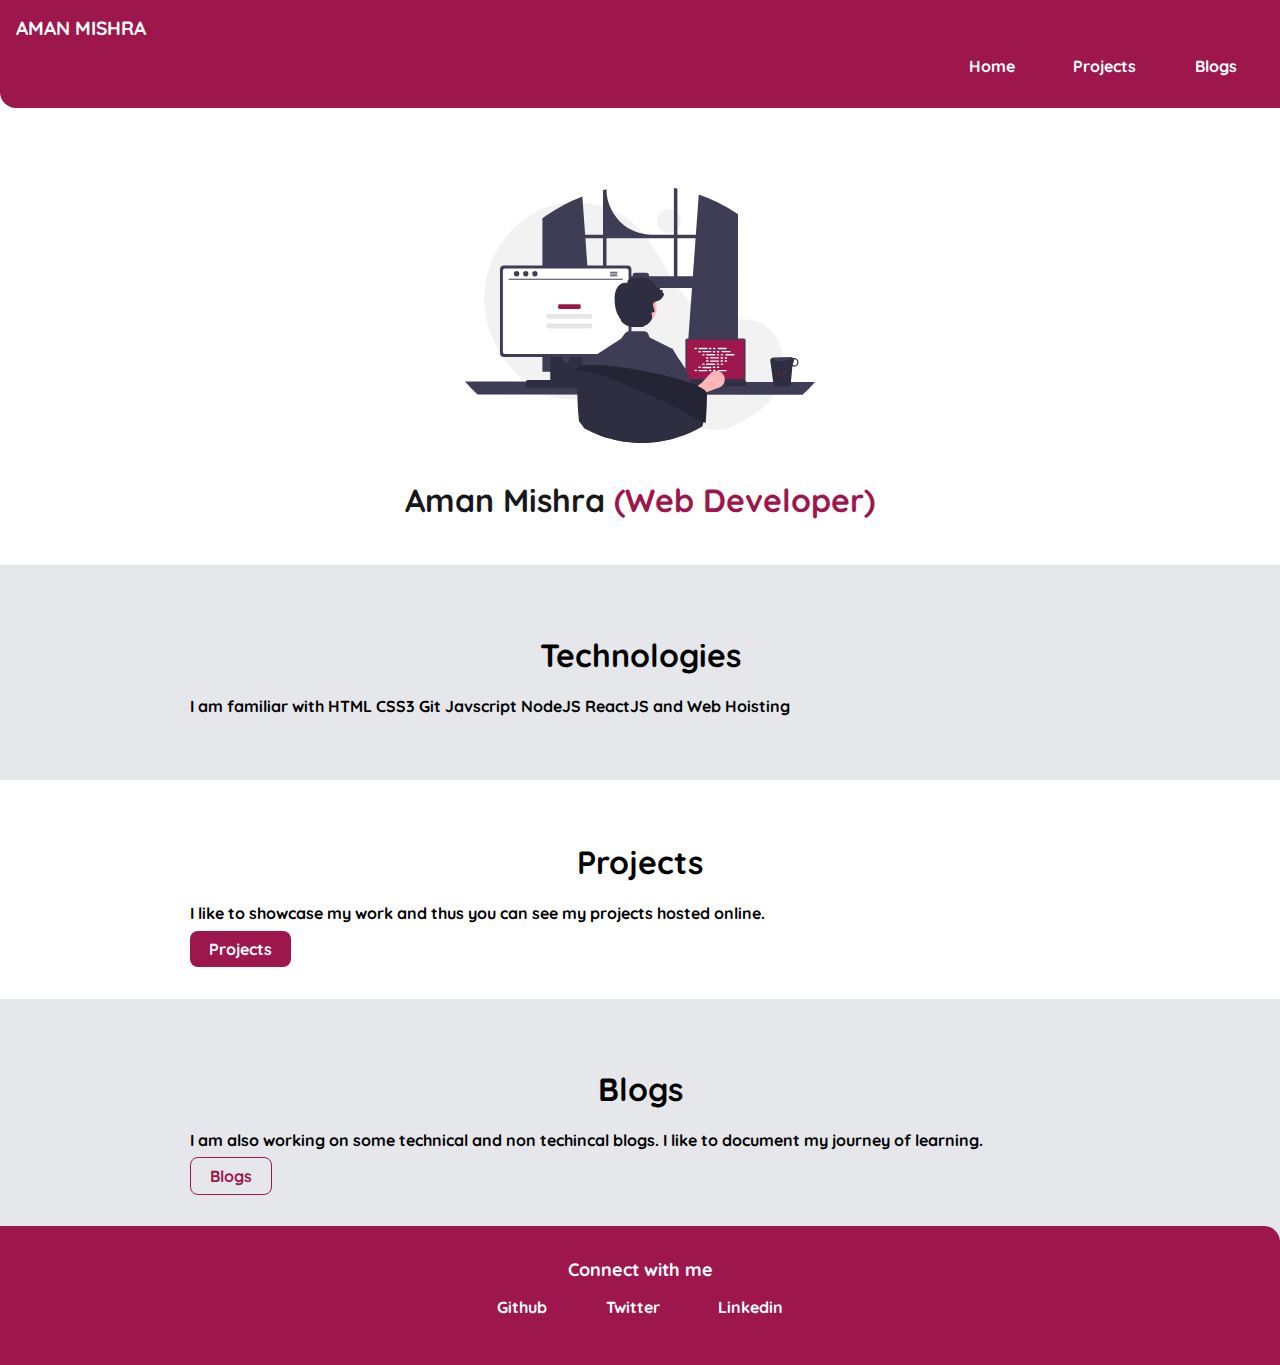
==== commit 15e87f61: "Style fix for large and small screen sizes" ====
--- a/index.html
+++ b/index.html
@@ -57,22 +57,22 @@
         </p>
         <a class="link link-secondary" href="/blogs.html">Blogs</a>
       </div>
-      
-
     </section>
     <footer class="footer">
-        <div class="footer-header">Connect with me</div>
-        <ul class="social-links list-non-bullet">
-          <li class="list-item-inline">
-            <a class="link" href="https://github.com/mishra-aman">Github </a>
-          </li>
-          <li class="list-item-inline">
-            <a class="link" href="https://twitter.com/shardamanm">Twitter</a>
-          </li>
-          <li class="list-item-inline">
-            <a class="link" href="https://www.linkedin.com/in/aman-m-89256122b/">Linkedin</a>
-          </li>
-        </ul>
-      </footer>
+      <div class="footer-header">Connect with me</div>
+      <ul class="social-links list-non-bullet">
+        <li class="list-item-inline">
+          <a class="link" href="https://github.com/mishra-aman">Github </a>
+        </li>
+        <li class="list-item-inline">
+          <a class="link" href="https://twitter.com/shardamanm">Twitter</a>
+        </li>
+        <li class="list-item-inline">
+          <a class="link" href="https://www.linkedin.com/in/aman-m-89256122b/"
+            >Linkedin</a
+          >
+        </li>
+      </ul>
+    </footer>
   </body>
 </html>
--- a/styles.css
+++ b/styles.css
@@ -9,7 +9,7 @@
 body {
   font-family: "Quicksand", sans-serif;
   margin: 0px auto;
- 
+  font-weight: bold;
 }
 
 hr {
@@ -50,7 +50,6 @@
 
 .list-non-bullet {
   list-style: none;
-
 }
 
 .list-item-inline {
@@ -110,7 +109,6 @@
 
 .section {
   padding: 3rem;
-  /* border: 1px solid red; */
   margin: -8px;
 }
 
@@ -136,8 +134,8 @@
 }
 
 .footer .footer-header {
-    font-weight: bold;
-    font-size: large;
+  font-weight: bold;
+  font-size: large;
 }
 .footer ul {
   padding-inline-start: 0px;
@@ -145,7 +143,6 @@
 
 /** projects **/
 .showcase-list {
-  /* padding: 2rem; */
   padding: 2rem;
   border-radius: 1rem;
   text-align: center;
@@ -186,9 +183,7 @@
 }
 
 @media (max-width: 768px) {
- 
-
-  .link{
+  .link {
     padding: 0.5rem 1.5rem;
   }
 
@@ -199,7 +194,51 @@
     color: #fff;
     margin: 1rem auto;
     text-align: center;
-   
-
-  }
-}+  }
+}
+
+@media (min-width: 320px) and (max-width: 450px) {
+  body {
+    width: 100%;
+    margin: 0;
+  }
+  .navigation.container {
+    padding: 1rem 5rem;
+    width: 100%;
+  }
+  .nav-pills {
+    display: flex;
+    justify-content: space-evenly;
+    width: 30%;
+  }
+  .footer {
+    width: 90%;
+    margin-top: 0.4rem;
+    padding: 3rem;
+  }
+  .social-links {
+    display: flex;
+    justify-content: space-evenly;
+    width: 90%;
+  }
+  section {
+    width: 90%;
+  }
+  .container-center {
+    margin-left: 5px;
+  }
+
+  img {
+    height: auto;
+    max-width: 100%;
+  }
+  .list-non-bullet {
+    margin-right: 20px;
+  }
+
+  .hero .hero-image {
+    max-width: 250px;
+    display: block;
+    margin: auto;
+  }
+}
